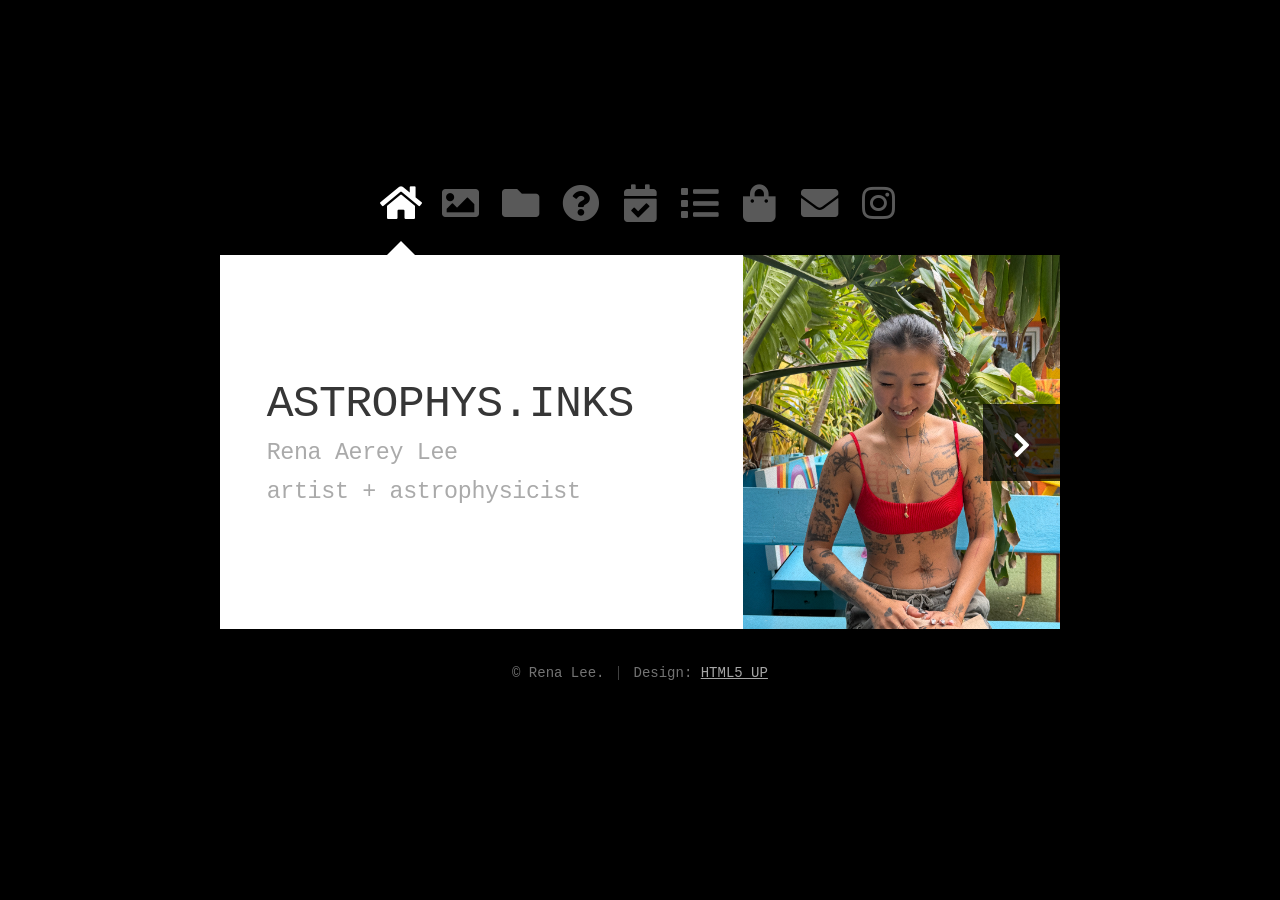
==== index.html @ 041b3988 "Update index.html" ====
<!DOCTYPE HTML>
<!--
	Astral by HTML5 UP
	html5up.net | @ajlkn
	Free for personal and commercial use under the CCA 3.0 license (html5up.net/license)
-->
<html lang="en">
	<head>
		<title>ASTROPHYS.INKS</title>
		<meta charset="utf-8" />
		<meta name="viewport" content="width=device-width, initial-scale=1, user-scalable=yes" />
		<link rel="stylesheet" href="assets/css/main.css" />
<link rel="stylesheet" href="assets/css/custom.css" />
		<noscript><link rel="stylesheet" href="assets/css/noscript.css" /></noscript>
	</head>
	<body class="is-preload">

		<!-- Wrapper-->
			<div id="wrapper">

				<!-- Nav -->
					<nav id="nav" aria-label="Main navigation">
<a href="#home" class="icon solid fa-home" aria-label="Home"><span>Home</span></a>
<a href="#work" class="icon solid fa-image" aria-label="Work"><span>Gallery</span></a>
<a href="#flash" class="icon solid fa-folder" aria-label="Flash"><span>Flash</span></a>
<a href="#faqs" class="icon solid fa-question-circle" aria-label="FAQs"><span>FAQs</span></a>
<a href="#booking" class="icon solid fa-calendar-check" aria-label="Booking"><span>Booking Form</span></a>
<a href="#waitlists" class="icon solid fa-list" aria-label="Waitlists"><span>Waitlists</span></a>
<a href="#merch" class="icon solid fa-shopping-bag" aria-label="Merch"><span>Merch</span></a>
<a href="#contact" class="icon solid fa-envelope" aria-label="Contact"><span>Contact</span></a>
<a href="https://www.instagram.com/astrophys.inks/" class="icon brands fa-instagram" data-link="instagram" aria-label="Instagram"><span>Instagram</span></a>
</nav>

				<!-- Main -->
					<div id="main">

						<!-- Me -->
							<article id="home" class="panel intro">
								<header>
									<h1>ASTROPHYS.INKS</h1>
									<p>Rena Aerey Lee</p>
									<p>artist + astrophysicist</p>
								</header>
								<a href="#work" class="jumplink pic">
									<span class="arrow icon solid fa-chevron-right"><span>See my work</span></span>
									<img src="images/me.jpg" alt="My photo" class="grayscale"> 
								</a>
							</article>

						<!-- Work -->
							<article id="work" class="panel">
								<header>
									<h2>Gallery</h2>
								</header>
								<p>
									Here are some of my favorite recent(ish) works to highlight the kinds of projects that excite me most! I love large scale flash and abstract blackwork flows, silly cats, and delicate but dark natural and architectural elements. It's hard to describe my style but a few phrases that come to mind are: hard-contrast realism, textured blackwork, vintage illustration work, abstract neogothic
								</p>
								<section>
									<div class="row">
										<div class="col-4 col-6-medium col-12-small">
											<a href="images/pic01.jpg" class="image fit"><img src="images/pic01.jpg" alt=""></a>
										</div>
										<div class="col-4 col-6-medium col-12-small">
											<a href="images/pic02.jpg" class="image fit"><img src="images/pic02.jpg" alt=""></a>
										</div>
										<div class="col-4 col-6-medium col-12-small">
											<a href="images/pic03.jpg" class="image fit"><img src="images/pic03.jpg" alt=""></a>
										</div>
										<div class="col-4 col-6-medium col-12-small">
											<a href="images/pic04.jpg" class="image fit"><img src="images/pic04.jpg" alt=""></a>
										</div>
										<div class="col-4 col-6-medium col-12-small">
											<a href="images/pic05.jpg" class="image fit"><img src="images/pic05.jpg" alt=""></a>
										</div>
										<div class="col-4 col-6-medium col-12-small">
											<a href="images/pic06.jpg" class="image fit"><img src="images/pic06.jpg" alt=""></a>
										</div>
										<div class="col-4 col-6-medium col-12-small">
											<a href="images/pic07.jpg" class="image fit"><img src="images/pic07.jpg" alt=""></a>
										</div>
										<div class="col-4 col-6-medium col-12-small">
											<a href="images/pic08.jpg" class="image fit"><img src="images/pic08.jpg" alt=""></a>
										</div>
										<div class="col-4 col-6-medium col-12-small">
											<a href="images/pic09.jpg" class="image fit"><img src="images/pic09.jpg" alt=""></a>
										</div>
										<div class="col-4 col-6-medium col-12-small">
											<a href="images/pic10.jpg" class="image fit"><img src="images/pic10.jpg" alt=""></a>
										</div>
										<div class="col-4 col-6-medium col-12-small">
											<a href="images/pic11.jpg" class="image fit"><img src="images/pic11.jpg" alt=""></a>
										</div>
										<div class="col-4 col-6-medium col-12-small">
											<a href="images/pic12.jpg" class="image fit"><img src="images/pic12.jpg" alt=""></a>
										</div>
										<div class="col-4 col-6-medium col-12-small">
											<a href="images/pic13.jpg" class="image fit"><img src="images/pic13.jpg" alt=""></a>
										</div>
										<div class="col-4 col-6-medium col-12-small">
											<a href="images/pic14.jpg" class="image fit"><img src="images/pic14.jpg" alt=""></a>
										</div>
										<div class="col-4 col-6-medium col-12-small">
											<a href="images/pic15.jpg" class="image fit"><img src="images/pic15.jpg" alt=""></a>
										</div>
									</div>
								</section>
							</article>

<!-- Work -->
<article id="flash" class="panel">
  <header>
    <h2>Flash Sheets</h2>
  </header>
  <p>All my flash sheets to flip through in one place!</p>
  <section>
    <div class="row">
	  <div class="col-4 col-6-medium col-12-small">
        <a href="images/IMG_3636.JPG" class="image fit"><img src="images/IMG_3636.JPG" alt="Flash sheet 3636" loading="lazy"></a>
      </div>
      <div class="col-4 col-6-medium col-12-small">
        <a href="images/IMG_0509.jpg" class="image fit"><img src="images/IMG_0509.jpg" alt="Flash sheet 0509" loading="lazy"></a>
      </div>
      <div class="col-4 col-6-medium col-12-small">
        <a href="images/IMG_0508.jpg" class="image fit"><img src="images/IMG_0508.jpg" alt="Flash sheet 0508" loading="lazy"></a>
      </div>
      <div class="col-4 col-6-medium col-12-small">
        <a href="images/IMG_0507.jpg" class="image fit"><img src="images/IMG_0507.jpg" alt="Flash sheet 0507" loading="lazy"></a>
      </div>
      <div class="col-4 col-6-medium col-12-small">
        <a href="images/IMG_0506.jpg" class="image fit"><img src="images/IMG_0506.jpg" alt="Flash sheet 0506" loading="lazy"></a>
      </div>
      <div class="col-4 col-6-medium col-12-small">
        <a href="images/IMG_0505.jpg" class="image fit"><img src="images/IMG_0505.jpg" alt="Flash sheet 0505" loading="lazy"></a>
      </div>
      <div class="col-4 col-6-medium col-12-small">
        <a href="images/IMG_0504.jpg" class="image fit"><img src="images/IMG_0504.jpg" alt="Flash sheet 0504" loading="lazy"></a>
      </div>
      <div class="col-4 col-6-medium col-12-small">
        <a href="images/IMG_0503.jpg" class="image fit"><img src="images/IMG_0503.jpg" alt="Flash sheet 0503" loading="lazy"></a>
      </div>
      <div class="col-4 col-6-medium col-12-small">
        <a href="images/IMG_0502.jpg" class="image fit"><img src="images/IMG_0502.jpg" alt="Flash sheet 0502" loading="lazy"></a>
      </div>
      <div class="col-4 col-6-medium col-12-small">
        <a href="images/IMG_0500.jpg" class="image fit"><img src="images/IMG_0500.jpg" alt="Flash sheet 0500" loading="lazy"></a>
      </div>
      <div class="col-4 col-6-medium col-12-small">
        <a href="images/IMG_0499.jpg" class="image fit"><img src="images/IMG_0499.jpg" alt="Flash sheet 0499" loading="lazy"></a>
      </div>
      <div class="col-4 col-6-medium col-12-small">
        <a href="images/IMG_0498.jpg" class="image fit"><img src="images/IMG_0498.jpg" alt="Flash sheet 0498" loading="lazy"></a>
      </div>
      <div class="col-4 col-6-medium col-12-small">
        <a href="images/IMG_0497.jpg" class="image fit"><img src="images/IMG_0497.jpg" alt="Flash sheet 0497" loading="lazy"></a>
      </div>
      <div class="col-4 col-6-medium col-12-small">
        <a href="images/IMG_0496.jpg" class="image fit"><img src="images/IMG_0496.jpg" alt="Flash sheet 0496" loading="lazy"></a>
      </div>
      <div class="col-4 col-6-medium col-12-small">
        <a href="images/IMG_0495.jpg" class="image fit"><img src="images/IMG_0495.jpg" alt="Flash sheet 0495" loading="lazy"></a>
      </div>
      <div class="col-4 col-6-medium col-12-small">
        <a href="images/IMG_0494.jpg" class="image fit"><img src="images/IMG_0494.jpg" alt="Flash sheet 0494" loading="lazy"></a>
      </div>
      <div class="col-4 col-6-medium col-12-small">
        <a href="images/IMG_0491.jpg" class="image fit"><img src="images/IMG_0491.jpg" alt="Flash sheet 0491" loading="lazy"></a>
      </div>
      <div class="col-4 col-6-medium col-12-small">
        <a href="images/IMG_0490.jpg" class="image fit"><img src="images/IMG_0490.jpg" alt="Flash sheet 0490" loading="lazy"></a>
      </div>
      <div class="col-4 col-6-medium col-12-small">
        <a href="images/IMG_0489.jpg" class="image fit"><img src="images/IMG_0489.jpg" alt="Flash sheet 0489" loading="lazy"></a>
      </div>
      <div class="col-4 col-6-medium col-12-small">
        <a href="images/IMG_0488.jpg" class="image fit"><img src="images/IMG_0488.jpg" alt="Flash sheet 0488" loading="lazy"></a>
      </div>
      <div class="col-4 col-6-medium col-12-small">
        <a href="images/IMG_0487.jpg" class="image fit"><img src="images/IMG_0487.jpg" alt="Flash sheet 0487" loading="lazy"></a>
      </div>
      <div class="col-4 col-6-medium col-12-small">
        <a href="images/IMG_0485.jpg" class="image fit"><img src="images/IMG_0485.jpg" alt="Flash sheet 0485" loading="lazy"></a>
      </div>
      <div class="col-4 col-6-medium col-12-small">
        <a href="images/IMG_0484.jpg" class="image fit"><img src="images/IMG_0484.jpg" alt="Flash sheet 0484" loading="lazy"></a>
      </div>
      <div class="col-4 col-6-medium col-12-small">
        <a href="images/IMG_0483.jpg" class="image fit"><img src="images/IMG_0483.jpg" alt="Flash sheet 0483" loading="lazy"></a>
      </div>
      <div class="col-4 col-6-medium col-12-small">
        <a href="images/IMG_0482.jpg" class="image fit"><img src="images/IMG_0482.jpg" alt="Flash sheet 0482" loading="lazy"></a>
      </div>
      <div class="col-4 col-6-medium col-12-small">
        <a href="images/IMG_0481.jpg" class="image fit"><img src="images/IMG_0481.jpg" alt="Flash sheet 0481" loading="lazy"></a>
      </div>
      <div class="col-4 col-6-medium col-12-small">
        <a href="images/IMG_0480.jpg" class="image fit"><img src="images/IMG_0480.jpg" alt="Flash sheet 0480" loading="lazy"></a>
      </div>
      <div class="col-4 col-6-medium col-12-small">
        <a href="images/IMG_0479.jpg" class="image fit"><img src="images/IMG_0479.jpg" alt="Flash sheet 0479" loading="lazy"></a>
      </div>
      <div class="col-4 col-6-medium col-12-small">
        <a href="images/IMG_0478.jpg" class="image fit"><img src="images/IMG_0478.jpg" alt="Flash sheet 0478" loading="lazy"></a>
      </div>
      <div class="col-4 col-6-medium col-12-small">
        <a href="images/IMG_0477.jpg" class="image fit"><img src="images/IMG_0477.jpg" alt="Flash sheet 0477" loading="lazy"></a>
      </div>
      <div class="col-4 col-6-medium col-12-small">
        <a href="images/IMG_0476.jpg" class="image fit"><img src="images/IMG_0476.jpg" alt="Flash sheet 0476" loading="lazy"></a>
      </div>
      <div class="col-4 col-6-medium col-12-small">
        <a href="images/IMG_0475.jpg" class="image fit"><img src="images/IMG_0475.jpg" alt="Flash sheet 0475" loading="lazy"></a>
      </div>
      <div class="col-4 col-6-medium col-12-small">
        <a href="images/IMG_0474.jpg" class="image fit"><img src="images/IMG_0474.jpg" alt="Flash sheet 0474" loading="lazy"></a>
      </div>
      <div class="col-4 col-6-medium col-12-small">
        <a href="images/IMG_0473.jpg" class="image fit"><img src="images/IMG_0473.jpg" alt="Flash sheet 0473" loading="lazy"></a>
      </div>
      <div class="col-4 col-6-medium col-12-small">
        <a href="images/IMG_0472.jpg" class="image fit"><img src="images/IMG_0472.jpg" alt="Flash sheet 0472" loading="lazy"></a>
      </div>
      <div class="col-4 col-6-medium col-12-small">
        <a href="images/IMG_0471.jpg" class="image fit"><img src="images/IMG_0471.jpg" alt="Flash sheet 0471" loading="lazy"></a>
      </div>
      <div class="col-4 col-6-medium col-12-small">
        <a href="images/IMG_0470.jpg" class="image fit"><img src="images/IMG_0470.jpg" alt="Flash sheet 0470" loading="lazy"></a>
      </div>
      <div class="col-4 col-6-medium col-12-small">
        <a href="images/IMG_0469.jpg" class="image fit"><img src="images/IMG_0469.jpg" alt="Flash sheet 0469" loading="lazy"></a>
      </div>
      <div class="col-4 col-6-medium col-12-small">
        <a href="images/IMG_0468.jpg" class="image fit"><img src="images/IMG_0468.jpg" alt="Flash sheet 0468" loading="lazy"></a>
      </div>
      <div class="col-4 col-6-medium col-12-small">
        <a href="images/IMG_0467.jpg" class="image fit"><img src="images/IMG_0467.jpg" alt="Flash sheet 0467" loading="lazy"></a>
      </div>
      <div class="col-4 col-6-medium col-12-small">
        <a href="images/IMG_0466.jpg" class="image fit"><img src="images/IMG_0466.jpg" alt="Flash sheet 0466" loading="lazy"></a>
      </div>
      <div class="col-4 col-6-medium col-12-small">
        <a href="images/IMG_0465.jpg" class="image fit"><img src="images/IMG_0465.jpg" alt="Flash sheet 0465" loading="lazy"></a>
      </div>
      <div class="col-4 col-6-medium col-12-small">
        <a href="images/IMG_0464.jpg" class="image fit"><img src="images/IMG_0464.jpg" alt="Flash sheet 0464" loading="lazy"></a>
      </div>
      <div class="col-4 col-6-medium col-12-small">
        <a href="images/IMG_0463.jpg" class="image fit"><img src="images/IMG_0463.jpg" alt="Flash sheet 0463" loading="lazy"></a>
      </div>
      <div class="col-4 col-6-medium col-12-small">
        <a href="images/IMG_0462.jpg" class="image fit"><img src="images/IMG_0462.jpg" alt="Flash sheet 0462" loading="lazy"></a>
      </div>
      <div class="col-4 col-6-medium col-12-small">
        <a href="images/IMG_0461.jpg" class="image fit"><img src="images/IMG_0461.jpg" alt="Flash sheet 0461" loading="lazy"></a>
      </div>
      <div class="col-4 col-6-medium col-12-small">
        <a href="images/IMG_0460.jpg" class="image fit"><img src="images/IMG_0460.jpg" alt="Flash sheet 0460" loading="lazy"></a>
      </div>
      <div class="col-4 col-6-medium col-12-small">
        <a href="images/IMG_0459.jpg" class="image fit"><img src="images/IMG_0459.jpg" alt="Flash sheet 0459" loading="lazy"></a>
      </div>
      <div class="col-4 col-6-medium col-12-small">
        <a href="images/IMG_0458.jpg" class="image fit"><img src="images/IMG_0458.jpg" alt="Flash sheet 0458" loading="lazy"></a>
      </div>
      <div class="col-4 col-6-medium col-12-small">
        <a href="images/IMG_0457.jpg" class="image fit"><img src="images/IMG_0457.jpg" alt="Flash sheet 0457" loading="lazy"></a>
      </div>
      <div class="col-4 col-6-medium col-12-small">
        <a href="images/IMG_0456.jpg" class="image fit"><img src="images/IMG_0456.jpg" alt="Flash sheet 0456" loading="lazy"></a>
      </div>
      <div class="col-4 col-6-medium col-12-small">
        <a href="images/IMG_0455.jpg" class="image fit"><img src="images/IMG_0455.jpg" alt="Flash sheet 0455" loading="lazy"></a>
      </div>
      <div class="col-4 col-6-medium col-12-small">
        <a href="images/IMG_0454.jpg" class="image fit"><img src="images/IMG_0454.jpg" alt="Flash sheet 0454" loading="lazy"></a>
      </div>
      <div class="col-4 col-6-medium col-12-small">
        <a href="images/IMG_0453.jpg" class="image fit"><img src="images/IMG_0453.jpg" alt="Flash sheet 0453" loading="lazy"></a>
      </div>
      <div class="col-4 col-6-medium col-12-small">
        <a href="images/IMG_0452.jpg" class="image fit"><img src="images/IMG_0452.jpg" alt="Flash sheet 0452" loading="lazy"></a>
      </div>
      <div class="col-4 col-6-medium col-12-small">
        <a href="images/IMG_0451.jpg" class="image fit"><img src="images/IMG_0451.jpg" alt="Flash sheet 0451" loading="lazy"></a>
      </div>
      <div class="col-4 col-6-medium col-12-small">
        <a href="images/IMG_0450.jpg" class="image fit"><img src="images/IMG_0450.jpg" alt="Flash sheet 0450" loading="lazy"></a>
      </div>
    </div>
  </section>
</article>

						
						<!-- Contact -->
							<article id="contact" class="panel">
								<header>
									<h2>Contact Me</h2>
								</header>
								<p data-notice="contact">Complete the form below to send me a message.</p>
								<form data-form="contact" action="https://formspree.io/f/xqpalgwp" method="post">
									<div>
										<div class="row">
											<div class="col-6 col-12-medium">
												<input type="text" name="name" required placeholder="Name" aria-label="Name" />
											</div>
											<div class="col-6 col-12-medium">
												<input type="email" name="email" required placeholder="Email" aria-label="Email" />
											</div>
											<div class="col-12">
												<input type="text" name="subject" placeholder="Subject" aria-label="Subject" />
											</div>
											<div class="col-12">
												<textarea name="message" required placeholder="Message" aria-label="Message" rows="6"></textarea>
											</div>
											<div class="col-12">
												<input type="submit" value="Send Message" />
											</div>
										</div>
									</div>
								</form>
							</article>

<article id="faqs" class="panel">
<header><h2>FAQs/Info</h2></header>
<p>Answers to frequently asked questions! If your question is not answered you can <a href="#contact">contact me here</a>.</p>	
<details><summary>How do I book?</summary><p>Visit the <a href="#booking">booking page</a> and fill out a form! If my books are currently closed it will say so there!</p></details>
<details><summary>If books are closed, how can I join a waitlist?</summary><p>See the <a href="#waitlists">waitlists page</a> for updates.</p></details>
<details><summary>Can I use your design and get tattooed by someone else?</summary><p>Yes but only if you buy a tattoo ticket for $25, can be paid via Venmo, Apple Pay, or Zelle! You can email me to get an official tattoo ticket. If you use my design without paying me I will be so sad and your tattoo will be so cursed (and probably ugly!) </p></details>
<details><summary>Can you draw me a design to get tattooed by someone else?</summary><p>Yes! You can email me to commission a custom design. It is $50 and can be paid via Venmo, Apple Pay, or Zelle. </p></details>
<details><summary>Can you tattoo a design drawn by someone else?</summary><p>No, I will not tattoo other artists' designs/flash even with their permission. I am happy to draw you something inspired by someone else's work but is our own new design! </p></details>
<details><summary>I'm in town for the next couple days! Can I get a tattoo from you? Do you take walk-ins?</summary><p>Most likely no :/ my books fill up about a month in advance! If you're planning travel to Oahu and want to book with me, please plan in advance! Feel free to email me about special requests.</p></details>
<details><summary>When do you work?</summary><p>Every day! But my office job M-F usually keeps me out of the studio. I typically only book tattoos on weekends, with some exceptions for projects I really want to pursue! </p></details>
<details><summary>How much do you charge?</summary><p>My minimum for flash is $200 and for custom work is $250. I do not have a set hourly rate; I charge by the piece. Factors that are considered in pricing are design, placement (and to some extent the condition of your skin), and size. </p></details>
<details><summary>What payment methods do you accept?</summary><p>I can accept Venmo, Apple Pay, or Zelle for digital options. I much prefer cash for the remainder due at your appointment, though! </p></details>
<details><summary>Can I get my deposit back?</summary><p> No :( <3 (I do make some exceptions sometimes tho) </p></details>
</article>
<article id="booking" class="panel">
<header><h2>Booking Info + Form</h2></header>
<p><b>BOOKS ARE CURRENTLY CLOSED. NOVEMBER BOOKS OPEN OCTOBER 5th, 10AM.</b></p>
<p>My booking procedure goes as follows: The booking form is published the first week of the month for the following month (for example, Oct 5th for November appointments). I leave the form open for about a day or two or until I have enough responses. Flash requests are always filled first, in the order they are received. Then I go through custom requests and decide which ones are best suited for me, in the time I have left. If your request is not able to be fulfilled, I will email you to let you know! The same general procedure is used for guest spots, and each guest spot will have a separate booking form link on this page.</p>
<p>The appointment deposit is $100 and can be sent via Venmo, Apple Pay, or Zelle. I will send specific instructions once we discuss your appointment. The deposit is NON-REFUNDABLE so please be sure you’re ready to commit to your appointment time.</p>
<p>For specific flash days, just email me to inquire about an appointment! No need to fill out the form.</p>
<!-- <a class="button external-link" href="https://forms.gle/ywMji9mz7qegM4kKA" data-link="booking">Honolulu Booking Request</a> -->
</article>
<article id="waitlists" class="panel">
<header><h2>Waitlists</h2></header>
<p>Off-island friends please submit your info on the WORLDWIDE waitlist below! Once I've booked travel to your region I will reach out about booking options.</p>
<section><h3>Worldwide</h3><p><a class="button external-link" href="https://forms.gle/8XX1pPd6EX16T3kZ7" data-link="waitlist">WORLDWIDE waitlist</a></p></section>
<p>On-island friends please submit your info on the LOCAL waitlist below! You will be email notified when my books open next (~1st week of the month for the following month, i.e. Oct 5th for November appointments).</p>
<section><h3>Local</h3><p><a class="button external-link" href="https://forms.gle/F57bXv9yviREN1GG8" data-link="waitlistLocal">LOCAL waitlist</a></p></section>
</article>
<article id="merch" class="panel">
<header><h2>Merch</h2></header>
<p>Random crafts and merch I've made that maybe people want to buy? Email me to inquire about a piece! Still need to take and upload pics lmao... </p>
<section aria-label="Merch gallery"><div class="row">
<div class="col-4 col-6-medium col-12-small"><span class="image fit"><img src="images/pic01.jpg" alt="Merch placeholder 1" loading="lazy"></span></div>
<div class="col-4 col-6-medium col-12-small"><span class="image fit"><img src="images/pic02.jpg" alt="Merch placeholder 2" loading="lazy"></span></div>
<div class="col-4 col-6-medium col-12-small"><span class="image fit"><img src="images/pic03.jpg" alt="Merch placeholder 3" loading="lazy"></span></div>
<div class="col-4 col-6-medium col-12-small"><span class="image fit"><img src="images/pic04.jpg" alt="Merch placeholder 4" loading="lazy"></span></div>
<div class="col-4 col-6-medium col-12-small"><span class="image fit"><img src="images/pic05.jpg" alt="Merch placeholder 5" loading="lazy"></span></div>
<div class="col-4 col-6-medium col-12-small"><span class="image fit"><img src="images/pic06.jpg" alt="Merch placeholder 6" loading="lazy"></span></div>
<div class="col-4 col-6-medium col-12-small"><span class="image fit"><img src="images/pic07.jpg" alt="Merch placeholder 7" loading="lazy"></span></div>
<div class="col-4 col-6-medium col-12-small"><span class="image fit"><img src="images/pic08.jpg" alt="Merch placeholder 8" loading="lazy"></span></div>
<div class="col-4 col-6-medium col-12-small"><span class="image fit"><img src="images/pic09.jpg" alt="Merch placeholder 9" loading="lazy"></span></div>
<div class="col-4 col-6-medium col-12-small"><span class="image fit"><img src="images/pic10.jpg" alt="Merch placeholder 10" loading="lazy"></span></div>
<div class="col-4 col-6-medium col-12-small"><span class="image fit"><img src="images/pic11.jpg" alt="Merch placeholder 11" loading="lazy"></span></div>
<div class="col-4 col-6-medium col-12-small"><span class="image fit"><img src="images/pic12.jpg" alt="Merch placeholder 12" loading="lazy"></span></div>
</div></section>
</article>

					</div>

				<!-- Footer -->
					<div id="footer">
						<ul class="copyright">
							<li>&copy; Rena Lee.</li><li>Design: <a href="http://html5up.net">HTML5 UP</a></li>
						</ul>
					</div>

			</div>

		<!-- Scripts -->
			<script src="assets/js/jquery.min.js"></script>
			<script src="assets/js/browser.min.js"></script>
			<script src="assets/js/breakpoints.min.js"></script>
			<script src="assets/js/util.js"></script>
			<script src="assets/js/main.js"></script>
<script src="assets/js/site-config.js"></script>
<script src="assets/js/site.js"></script>

	</body>
</html>
---- assets/css/main.css ----
@import url("https://fonts.googleapis.com/css?family=Source+Sans+Pro:300,400,300italic,400italic");
@import url("fontawesome-all.min.css");

/*
	Astral by HTML5 UP
	html5up.net | @ajlkn
	Free for personal and commercial use under the CCA 3.0 license (html5up.net/license)
*/

html, body, div, span, applet, object,
iframe, h1, h2, h3, h4, h5, h6, p, blockquote,
pre, a, abbr, acronym, address, big, cite,
code, del, dfn, em, img, ins, kbd, q, s, samp,
small, strike, strong, sub, sup, tt, var, b,
u, i, center, dl, dt, dd, ol, ul, li, fieldset,
form, label, legend, table, caption, tbody,
tfoot, thead, tr, th, td, article, aside,
canvas, details, embed, figure, figcaption,
footer, header, hgroup, menu, nav, output, ruby,
section, summary, time, mark, audio, video {
	margin: 0;
	padding: 0;
	border: 0;
	font-size: 100%;
	font: inherit;
	vertical-align: baseline;}

article, aside, details, figcaption, figure,
footer, header, hgroup, menu, nav, section {
	display: block;}

body {
	line-height: 1;
}

ol, ul {
	list-style: none;
}

blockquote, q {
	quotes: none;
}

	blockquote:before, blockquote:after, q:before, q:after {
		content: '';
		content: none;
	}

table {
	border-collapse: collapse;
	border-spacing: 0;
}

body {
	-webkit-text-size-adjust: none;
}

mark {
	background-color: transparent;
	color: inherit;
}

input::-moz-focus-inner {
	border: 0;
	padding: 0;
}

input, select, textarea {
	-moz-appearance: none;
	-webkit-appearance: none;
	-ms-appearance: none;
	appearance: none;
}

/* Row */

	.row {
		display: flex;
		flex-wrap: wrap;
		box-sizing: border-box;
		align-items: stretch;
	}

		.row > * {
			box-sizing: border-box;
		}

		.row.gtr-uniform > * > :last-child {
			margin-bottom: 0;
		}

		.row.aln-left {
			justify-content: flex-start;
		}

		.row.aln-center {
			justify-content: center;
		}

		.row.aln-right {
			justify-content: flex-end;
		}

		.row.aln-top {
			align-items: flex-start;
		}

		.row.aln-middle {
			align-items: center;
		}

		.row.aln-bottom {
			align-items: flex-end;
		}

		.row > .imp {
			order: -1;
		}

		.row > .col-1 {
			width: 8.33333%;
		}

		.row > .off-1 {
			margin-left: 8.33333%;
		}

		.row > .col-2 {
			width: 16.66667%;
		}

		.row > .off-2 {
			margin-left: 16.66667%;
		}

		.row > .col-3 {
			width: 25%;
		}

		.row > .off-3 {
			margin-left: 25%;
		}

		.row > .col-4 {
			width: 33.33333%;
		}

		.row > .off-4 {
			margin-left: 33.33333%;
		}

		.row > .col-5 {
			width: 41.66667%;
		}

		.row > .off-5 {
			margin-left: 41.66667%;
		}

		.row > .col-6 {
			width: 50%;
		}

		.row > .off-6 {
			margin-left: 50%;
		}

		.row > .col-7 {
			width: 58.33333%;
		}

		.row > .off-7 {
			margin-left: 58.33333%;
		}

		.row > .col-8 {
			width: 66.66667%;
		}

		.row > .off-8 {
			margin-left: 66.66667%;
		}

		.row > .col-9 {
			width: 75%;
		}

		.row > .off-9 {
			margin-left: 75%;
		}

		.row > .col-10 {
			width: 83.33333%;
		}

		.row > .off-10 {
			margin-left: 83.33333%;
		}

		.row > .col-11 {
			width: 91.66667%;
		}

		.row > .off-11 {
			margin-left: 91.66667%;
		}

		.row > .col-12 {
			width: 100%;
		}

		.row > .off-12 {
			margin-left: 100%;
		}

		.row.gtr-0 {
			margin-top: 0em;
			margin-left: 0em;
		}

			.row.gtr-0 > * {
				padding: 0em 0 0 0em;
			}

			.row.gtr-0.gtr-uniform {
				margin-top: 0em;
			}

				.row.gtr-0.gtr-uniform > * {
					padding-top: 0em;
				}

		.row.gtr-25 {
			margin-top: -0.3125em;
			margin-left: -0.3125em;
		}

			.row.gtr-25 > * {
				padding: 0.3125em 0 0 0.3125em;
			}

			.row.gtr-25.gtr-uniform {
				margin-top: -0.3125em;
			}

				.row.gtr-25.gtr-uniform > * {
					padding-top: 0.3125em;
				}

		.row.gtr-50 {
			margin-top: -0.625em;
			margin-left: -0.625em;
		}

			.row.gtr-50 > * {
				padding: 0.625em 0 0 0.625em;
			}

			.row.gtr-50.gtr-uniform {
				margin-top: -0.625em;
			}

				.row.gtr-50.gtr-uniform > * {
					padding-top: 0.625em;
				}

		.row {
			margin-top: -1.25em;
			margin-left: -1.25em;
		}

			.row > * {
				padding: 1.25em 0 0 1.25em;
			}

			.row.gtr-uniform {
				margin-top: -1.25em;
			}

				.row.gtr-uniform > * {
					padding-top: 1.25em;
				}

		.row.gtr-150 {
			margin-top: -1.875em;
			margin-left: -1.875em;
		}

			.row.gtr-150 > * {
				padding: 1.875em 0 0 1.875em;
			}

			.row.gtr-150.gtr-uniform {
				margin-top: -1.875em;
			}

				.row.gtr-150.gtr-uniform > * {
					padding-top: 1.875em;
				}

		.row.gtr-200 {
			margin-top: -2.5em;
			margin-left: -2.5em;
		}

			.row.gtr-200 > * {
				padding: 2.5em 0 0 2.5em;
			}

			.row.gtr-200.gtr-uniform {
				margin-top: -2.5em;
			}

				.row.gtr-200.gtr-uniform > * {
					padding-top: 2.5em;
				}

		@media screen and (max-width: 1680px) {

			.row {
				display: flex;
				flex-wrap: wrap;
				box-sizing: border-box;
				align-items: stretch;
			}

				.row > * {
					box-sizing: border-box;
				}

				.row.gtr-uniform > * > :last-child {
					margin-bottom: 0;
				}

				.row.aln-left {
					justify-content: flex-start;
				}

				.row.aln-center {
					justify-content: center;
				}

				.row.aln-right {
					justify-content: flex-end;
				}

				.row.aln-top {
					align-items: flex-start;
				}

				.row.aln-middle {
					align-items: center;
				}

				.row.aln-bottom {
					align-items: flex-end;
				}

				.row > .imp-xlarge {
					order: -1;
				}

				.row > .col-1-xlarge {
					width: 8.33333%;
				}

				.row > .off-1-xlarge {
					margin-left: 8.33333%;
				}

				.row > .col-2-xlarge {
					width: 16.66667%;
				}

				.row > .off-2-xlarge {
					margin-left: 16.66667%;
				}

				.row > .col-3-xlarge {
					width: 25%;
				}

				.row > .off-3-xlarge {
					margin-left: 25%;
				}

				.row > .col-4-xlarge {
					width: 33.33333%;
				}

				.row > .off-4-xlarge {
					margin-left: 33.33333%;
				}

				.row > .col-5-xlarge {
					width: 41.66667%;
				}

				.row > .off-5-xlarge {
					margin-left: 41.66667%;
				}

				.row > .col-6-xlarge {
					width: 50%;
				}

				.row > .off-6-xlarge {
					margin-left: 50%;
				}

				.row > .col-7-xlarge {
					width: 58.33333%;
				}

				.row > .off-7-xlarge {
					margin-left: 58.33333%;
				}

				.row > .col-8-xlarge {
					width: 66.66667%;
				}

				.row > .off-8-xlarge {
					margin-left: 66.66667%;
				}

				.row > .col-9-xlarge {
					width: 75%;
				}

				.row > .off-9-xlarge {
					margin-left: 75%;
				}

				.row > .col-10-xlarge {
					width: 83.33333%;
				}

				.row > .off-10-xlarge {
					margin-left: 83.33333%;
				}

				.row > .col-11-xlarge {
					width: 91.66667%;
				}

				.row > .off-11-xlarge {
					margin-left: 91.66667%;
				}

				.row > .col-12-xlarge {
					width: 100%;
				}

				.row > .off-12-xlarge {
					margin-left: 100%;
				}

				.row.gtr-0 {
					margin-top: 0em;
					margin-left: 0em;
				}

					.row.gtr-0 > * {
						padding: 0em 0 0 0em;
					}

					.row.gtr-0.gtr-uniform {
						margin-top: 0em;
					}

						.row.gtr-0.gtr-uniform > * {
							padding-top: 0em;
						}

				.row.gtr-25 {
					margin-top: -0.3125em;
					margin-left: -0.3125em;
				}

					.row.gtr-25 > * {
						padding: 0.3125em 0 0 0.3125em;
					}

					.row.gtr-25.gtr-uniform {
						margin-top: -0.3125em;
					}

						.row.gtr-25.gtr-uniform > * {
							padding-top: 0.3125em;
						}

				.row.gtr-50 {
					margin-top: -0.625em;
					margin-left: -0.625em;
				}

					.row.gtr-50 > * {
						padding: 0.625em 0 0 0.625em;
					}

					.row.gtr-50.gtr-uniform {
						margin-top: -0.625em;
					}

						.row.gtr-50.gtr-uniform > * {
							padding-top: 0.625em;
						}

				.row {
					margin-top: -1.25em;
					margin-left: -1.25em;
				}

					.row > * {
						padding: 1.25em 0 0 1.25em;
					}

					.row.gtr-uniform {
						margin-top: -1.25em;
					}

						.row.gtr-uniform > * {
							padding-top: 1.25em;
						}

				.row.gtr-150 {
					margin-top: -1.875em;
					margin-left: -1.875em;
				}

					.row.gtr-150 > * {
						padding: 1.875em 0 0 1.875em;
					}

					.row.gtr-150.gtr-uniform {
						margin-top: -1.875em;
					}

						.row.gtr-150.gtr-uniform > * {
							padding-top: 1.875em;
						}

				.row.gtr-200 {
					margin-top: -2.5em;
					margin-left: -2.5em;
				}

					.row.gtr-200 > * {
						padding: 2.5em 0 0 2.5em;
					}

					.row.gtr-200.gtr-uniform {
						margin-top: -2.5em;
					}

						.row.gtr-200.gtr-uniform > * {
							padding-top: 2.5em;
						}

		}

		@media screen and (max-width: 1280px) {

			.row {
				display: flex;
				flex-wrap: wrap;
				box-sizing: border-box;
				align-items: stretch;
			}

				.row > * {
					box-sizing: border-box;
				}

				.row.gtr-uniform > * > :last-child {
					margin-bottom: 0;
				}

				.row.aln-left {
					justify-content: flex-start;
				}

				.row.aln-center {
					justify-content: center;
				}

				.row.aln-right {
					justify-content: flex-end;
				}

				.row.aln-top {
					align-items: flex-start;
				}

				.row.aln-middle {
					align-items: center;
				}

				.row.aln-bottom {
					align-items: flex-end;
				}

				.row > .imp-large {
					order: -1;
				}

				.row > .col-1-large {
					width: 8.33333%;
				}

				.row > .off-1-large {
					margin-left: 8.33333%;
				}

				.row > .col-2-large {
					width: 16.66667%;
				}

				.row > .off-2-large {
					margin-left: 16.66667%;
				}

				.row > .col-3-large {
					width: 25%;
				}

				.row > .off-3-large {
					margin-left: 25%;
				}

				.row > .col-4-large {
					width: 33.33333%;
				}

				.row > .off-4-large {
					margin-left: 33.33333%;
				}

				.row > .col-5-large {
					width: 41.66667%;
				}

				.row > .off-5-large {
					margin-left: 41.66667%;
				}

				.row > .col-6-large {
					width: 50%;
				}

				.row > .off-6-large {
					margin-left: 50%;
				}

				.row > .col-7-large {
					width: 58.33333%;
				}

				.row > .off-7-large {
					margin-left: 58.33333%;
				}

				.row > .col-8-large {
					width: 66.66667%;
				}

				.row > .off-8-large {
					margin-left: 66.66667%;
				}

				.row > .col-9-large {
					width: 75%;
				}

				.row > .off-9-large {
					margin-left: 75%;
				}

				.row > .col-10-large {
					width: 83.33333%;
				}

				.row > .off-10-large {
					margin-left: 83.33333%;
				}

				.row > .col-11-large {
					width: 91.66667%;
				}

				.row > .off-11-large {
					margin-left: 91.66667%;
				}

				.row > .col-12-large {
					width: 100%;
				}

				.row > .off-12-large {
					margin-left: 100%;
				}

				.row.gtr-0 {
					margin-top: 0em;
					margin-left: 0em;
				}

					.row.gtr-0 > * {
						padding: 0em 0 0 0em;
					}

					.row.gtr-0.gtr-uniform {
						margin-top: 0em;
					}

						.row.gtr-0.gtr-uniform > * {
							padding-top: 0em;
						}

				.row.gtr-25 {
					margin-top: -0.3125em;
					margin-left: -0.3125em;
				}

					.row.gtr-25 > * {
						padding: 0.3125em 0 0 0.3125em;
					}

					.row.gtr-25.gtr-uniform {
						margin-top: -0.3125em;
					}

						.row.gtr-25.gtr-uniform > * {
							padding-top: 0.3125em;
						}

				.row.gtr-50 {
					margin-top: -0.625em;
					margin-left: -0.625em;
				}

					.row.gtr-50 > * {
						padding: 0.625em 0 0 0.625em;
					}

					.row.gtr-50.gtr-uniform {
						margin-top: -0.625em;
					}

						.row.gtr-50.gtr-uniform > * {
							padding-top: 0.625em;
						}

				.row {
					margin-top: -1.25em;
					margin-left: -1.25em;
				}

					.row > * {
						padding: 1.25em 0 0 1.25em;
					}

					.row.gtr-uniform {
						margin-top: -1.25em;
					}

						.row.gtr-uniform > * {
							padding-top: 1.25em;
						}

				.row.gtr-150 {
					margin-top: -1.875em;
					margin-left: -1.875em;
				}

					.row.gtr-150 > * {
						padding: 1.875em 0 0 1.875em;
					}

					.row.gtr-150.gtr-uniform {
						margin-top: -1.875em;
					}

						.row.gtr-150.gtr-uniform > * {
							padding-top: 1.875em;
						}

				.row.gtr-200 {
					margin-top: -2.5em;
					margin-left: -2.5em;
				}

					.row.gtr-200 > * {
						padding: 2.5em 0 0 2.5em;
					}

					.row.gtr-200.gtr-uniform {
						margin-top: -2.5em;
					}

						.row.gtr-200.gtr-uniform > * {
							padding-top: 2.5em;
						}

		}

		@media screen and (max-width: 980px) {

			.row {
				display: flex;
				flex-wrap: wrap;
				box-sizing: border-box;
				align-items: stretch;
			}

				.row > * {
					box-sizing: border-box;
				}

				.row.gtr-uniform > * > :last-child {
					margin-bottom: 0;
				}

				.row.aln-left {
					justify-content: flex-start;
				}

				.row.aln-center {
					justify-content: center;
				}

				.row.aln-right {
					justify-content: flex-end;
				}

				.row.aln-top {
					align-items: flex-start;
				}

				.row.aln-middle {
					align-items: center;
				}

				.row.aln-bottom {
					align-items: flex-end;
				}

				.row > .imp-medium {
					order: -1;
				}

				.row > .col-1-medium {
					width: 8.33333%;
				}

				.row > .off-1-medium {
					margin-left: 8.33333%;
				}

				.row > .col-2-medium {
					width: 16.66667%;
				}

				.row > .off-2-medium {
					margin-left: 16.66667%;
				}

				.row > .col-3-medium {
					width: 25%;
				}

				.row > .off-3-medium {
					margin-left: 25%;
				}

				.row > .col-4-medium {
					width: 33.33333%;
				}

				.row > .off-4-medium {
					margin-left: 33.33333%;
				}

				.row > .col-5-medium {
					width: 41.66667%;
				}

				.row > .off-5-medium {
					margin-left: 41.66667%;
				}

				.row > .col-6-medium {
					width: 50%;
				}

				.row > .off-6-medium {
					margin-left: 50%;
				}

				.row > .col-7-medium {
					width: 58.33333%;
				}

				.row > .off-7-medium {
					margin-left: 58.33333%;
				}

				.row > .col-8-medium {
					width: 66.66667%;
				}

				.row > .off-8-medium {
					margin-left: 66.66667%;
				}

				.row > .col-9-medium {
					width: 75%;
				}

				.row > .off-9-medium {
					margin-left: 75%;
				}

				.row > .col-10-medium {
					width: 83.33333%;
				}

				.row > .off-10-medium {
					margin-left: 83.33333%;
				}

				.row > .col-11-medium {
					width: 91.66667%;
				}

				.row > .off-11-medium {
					margin-left: 91.66667%;
				}

				.row > .col-12-medium {
					width: 100%;
				}

				.row > .off-12-medium {
					margin-left: 100%;
				}

				.row.gtr-0 {
					margin-top: 0em;
					margin-left: 0em;
				}

					.row.gtr-0 > * {
						padding: 0em 0 0 0em;
					}

					.row.gtr-0.gtr-uniform {
						margin-top: 0em;
					}

						.row.gtr-0.gtr-uniform > * {
							padding-top: 0em;
						}

				.row.gtr-25 {
					margin-top: -0.3125em;
					margin-left: -0.3125em;
				}

					.row.gtr-25 > * {
						padding: 0.3125em 0 0 0.3125em;
					}

					.row.gtr-25.gtr-uniform {
						margin-top: -0.3125em;
					}

						.row.gtr-25.gtr-uniform > * {
							padding-top: 0.3125em;
						}

				.row.gtr-50 {
					margin-top: -0.625em;
					margin-left: -0.625em;
				}

					.row.gtr-50 > * {
						padding: 0.625em 0 0 0.625em;
					}

					.row.gtr-50.gtr-uniform {
						margin-top: -0.625em;
					}

						.row.gtr-50.gtr-uniform > * {
							padding-top: 0.625em;
						}

				.row {
					margin-top: -1.25em;
					margin-left: -1.25em;
				}

					.row > * {
						padding: 1.25em 0 0 1.25em;
					}

					.row.gtr-uniform {
						margin-top: -1.25em;
					}

						.row.gtr-uniform > * {
							padding-top: 1.25em;
						}

				.row.gtr-150 {
					margin-top: -1.875em;
					margin-left: -1.875em;
				}

					.row.gtr-150 > * {
						padding: 1.875em 0 0 1.875em;
					}

					.row.gtr-150.gtr-uniform {
						margin-top: -1.875em;
					}

						.row.gtr-150.gtr-uniform > * {
							padding-top: 1.875em;
						}

				.row.gtr-200 {
					margin-top: -2.5em;
					margin-left: -2.5em;
				}

					.row.gtr-200 > * {
						padding: 2.5em 0 0 2.5em;
					}

					.row.gtr-200.gtr-uniform {
						margin-top: -2.5em;
					}

						.row.gtr-200.gtr-uniform > * {
							padding-top: 2.5em;
						}

		}

		@media screen and (max-width: 736px) {

			.row {
				display: flex;
				flex-wrap: wrap;
				box-sizing: border-box;
				align-items: stretch;
			}

				.row > * {
					box-sizing: border-box;
				}

				.row.gtr-uniform > * > :last-child {
					margin-bottom: 0;
				}

				.row.aln-left {
					justify-content: flex-start;
				}

				.row.aln-center {
					justify-content: center;
				}

				.row.aln-right {
					justify-content: flex-end;
				}

				.row.aln-top {
					align-items: flex-start;
				}

				.row.aln-middle {
					align-items: center;
				}

				.row.aln-bottom {
					align-items: flex-end;
				}

				.row > .imp-small {
					order: -1;
				}

				.row > .col-1-small {
					width: 8.33333%;
				}

				.row > .off-1-small {
					margin-left: 8.33333%;
				}

				.row > .col-2-small {
					width: 16.66667%;
				}

				.row > .off-2-small {
					margin-left: 16.66667%;
				}

				.row > .col-3-small {
					width: 25%;
				}

				.row > .off-3-small {
					margin-left: 25%;
				}

				.row > .col-4-small {
					width: 33.33333%;
				}

				.row > .off-4-small {
					margin-left: 33.33333%;
				}

				.row > .col-5-small {
					width: 41.66667%;
				}

				.row > .off-5-small {
					margin-left: 41.66667%;
				}

				.row > .col-6-small {
					width: 50%;
				}

				.row > .off-6-small {
					margin-left: 50%;
				}

				.row > .col-7-small {
					width: 58.33333%;
				}

				.row > .off-7-small {
					margin-left: 58.33333%;
				}

				.row > .col-8-small {
					width: 66.66667%;
				}

				.row > .off-8-small {
					margin-left: 66.66667%;
				}

				.row > .col-9-small {
					width: 75%;
				}

				.row > .off-9-small {
					margin-left: 75%;
				}

				.row > .col-10-small {
					width: 83.33333%;
				}

				.row > .off-10-small {
					margin-left: 83.33333%;
				}

				.row > .col-11-small {
					width: 91.66667%;
				}

				.row > .off-11-small {
					margin-left: 91.66667%;
				}

				.row > .col-12-small {
					width: 100%;
				}

				.row > .off-12-small {
					margin-left: 100%;
				}

				.row.gtr-0 {
					margin-top: 0em;
					margin-left: 0em;
				}

					.row.gtr-0 > * {
						padding: 0em 0 0 0em;
					}

					.row.gtr-0.gtr-uniform {
						margin-top: 0em;
					}

						.row.gtr-0.gtr-uniform > * {
							padding-top: 0em;
						}

				.row.gtr-25 {
					margin-top: -0.3125em;
					margin-left: -0.3125em;
				}

					.row.gtr-25 > * {
						padding: 0.3125em 0 0 0.3125em;
					}

					.row.gtr-25.gtr-uniform {
						margin-top: -0.3125em;
					}

						.row.gtr-25.gtr-uniform > * {
							padding-top: 0.3125em;
						}

				.row.gtr-50 {
					margin-top: -0.625em;
					margin-left: -0.625em;
				}

					.row.gtr-50 > * {
						padding: 0.625em 0 0 0.625em;
					}

					.row.gtr-50.gtr-uniform {
						margin-top: -0.625em;
					}

						.row.gtr-50.gtr-uniform > * {
							padding-top: 0.625em;
						}

				.row {
					margin-top: -1.25em;
					margin-left: -1.25em;
				}

					.row > * {
						padding: 1.25em 0 0 1.25em;
					}

					.row.gtr-uniform {
						margin-top: -1.25em;
					}

						.row.gtr-uniform > * {
							padding-top: 1.25em;
						}

				.row.gtr-150 {
					margin-top: -1.875em;
					margin-left: -1.875em;
				}

					.row.gtr-150 > * {
						padding: 1.875em 0 0 1.875em;
					}

					.row.gtr-150.gtr-uniform {
						margin-top: -1.875em;
					}

						.row.gtr-150.gtr-uniform > * {
							padding-top: 1.875em;
						}

				.row.gtr-200 {
					margin-top: -2.5em;
					margin-left: -2.5em;
				}

					.row.gtr-200 > * {
						padding: 2.5em 0 0 2.5em;
					}

					.row.gtr-200.gtr-uniform {
						margin-top: -2.5em;
					}

						.row.gtr-200.gtr-uniform > * {
							padding-top: 2.5em;
						}

		}

/* Basic */

	html {
		box-sizing: border-box;
	}

	*, *:before, *:after {
		box-sizing: inherit;
	}

	body {
		background-image: url("images/overlay.png"), url("images/bg.jpg");
		background-repeat: repeat, no-repeat;
		background-size: auto, 100% 100%;
		background-attachment: fixed;
		overflow-y: scroll;
	}

		body.is-preload *, body.is-preload *:before, body.is-preload *:after {
			-moz-animation: none !important;
			-webkit-animation: none !important;
			-ms-animation: none !important;
			animation: none !important;
			-moz-transition: none !important;
			-webkit-transition: none !important;
			-ms-transition: none !important;
			transition: none !important;
		}

	body, input, textarea, select {
		font-family: 'Source Sans Pro', sans-serif;
		font-weight: 300;
		color: #777777;
		font-size: 20pt;
		line-height: 1.75em;
	}

		@media screen and (max-width: 1680px) {

			body, input, textarea, select {
				font-size: 15pt;
			}

		}

		@media screen and (max-width: 1280px) {

			body, input, textarea, select {
				font-size: 14pt;
			}

		}

		@media screen and (max-width: 736px) {

			body, input, textarea, select {
				font-size: 12pt;
			}

		}

		@media screen and (max-width: 360px) {

			body, input, textarea, select {
				font-size: 11pt;
			}

		}

	strong, b, h1, h2, h3, h4, h5, h6 {
		font-weight: 400;
		color: #363636;
	}

	h1 {
		font-size: 2.4em;
		letter-spacing: -0.015em;
	}

	h2 {
		font-size: 1.8em;
		letter-spacing: -0.015em;
	}

	h3, h4, h5, h6 {
		font-size: 1.25em;
		letter-spacing: -0.015em;
	}

	@media screen and (max-width: 736px) {

		h1 {
			font-size: 1.75em;
		}

		h2 {
			font-size: 1.375em;
		}

		h3, h4, h5, h6 {
			font-size: 1em;
		}

	}

	blockquote {
		border-left: solid 0.5em #ddd;
		padding: 1em 0 1em 2em;
		font-style: italic;
	}

	em, i {
		font-style: italic;
	}

	hr {
		border: 0;
		border-top: solid 1px #ddd;
		padding: 1.5em 0 0 0;
		margin: 1.75em 0 0 0;
	}

	sub {
		position: relative;
		top: 0.5em;
		font-size: 0.8em;
	}

	sup {
		position: relative;
		top: -0.5em;
		font-size: 0.8em;
	}

	br.clear {
		clear: both;
	}

	p, ul, ol, dl, table, blockquote, form {
		margin-bottom: 2em;
	}

/* Table */

	table {
		width: 100%;
	}

		table.default tbody tr {
			border-bottom: solid 1px #f4f4f4;
		}

		table.default td {
			padding: 0.5em 1em 0.5em 1em;
		}

		table.default th {
			text-align: left;
			font-weight: 400;
			padding: 0.5em 1em 0.5em 1em;
		}

		table.default thead {
			border-bottom: solid 2px #f4f4f4;
		}

/* Form */

	form label {
		display: block;
		font-weight: 400;
		color: #363636;
		margin: 0 0 1em 0;
	}

	form input[type="text"],
	form input[type="email"],
	form input[type="password"],
	form select,
	form textarea {
		-webkit-appearance: none;
		border: 0;
		background: #f4f4f4;
		padding: 0.75em;
		width: 100%;
		-moz-transition: background-color .25s ease-in-out;
		-webkit-transition: background-color .25s ease-in-out;
		-ms-transition: background-color .25s ease-in-out;
		transition: background-color .25s ease-in-out;
	}

		form input[type="text"]:focus,
		form input[type="email"]:focus,
		form input[type="password"]:focus,
		form select:focus,
		form textarea:focus {
			background: #f8f8f8;
		}

	form input[type="text"],
	form input[type="email"],
	form input[type="password"],
	form select {
		line-height: 1.35em;
	}

	form ::-webkit-input-placeholder {
		color: #999;
	}

	form :-moz-placeholder {
		color: #999;
	}

	form ::-moz-placeholder {
		color: #999;
	}

	form :-ms-input-placeholder {
		color: #999;
	}

/* Section/Article */

	section, article {
		margin-bottom: 3em;
	}

		section > :last-child, section:last-child, article > :last-child, article:last-child {
			margin-bottom: 0;
		}

	header {
		margin: 0 0 1.5em 0;
	}

		header > p {
			margin: 0.5em 0 0 0;
			color: #aaa;
		}

		@media screen and (max-width: 736px) {

			header {
				margin: 0 0 1em 0;
			}

		}

/* Image */

	.image {
		display: inline-block;
	}

		.image img {
			display: block;
			width: 100%;
		}

		.image.fit {
			display: block;
			width: 100%;
		}

		.image.featured {
			display: block;
			width: 100%;
			margin: 0 0 2em 0;
		}

		.image.left {
			float: left;
			margin: 0 2em 2em 0;
		}

		.image.centered {
			display: block;
			margin: 0 0 2em 0;
		}

			.image.centered img {
				margin: 0 auto;
				width: auto;
			}

/* Button */

	input[type="button"],
	input[type="submit"],
	input[type="reset"],
	button,
	.button {
		-moz-transition: background-color .25s ease-in-out;
		-webkit-transition: background-color .25s ease-in-out;
		-ms-transition: background-color .25s ease-in-out;
		transition: background-color .25s ease-in-out;
		-webkit-appearance: none;
		display: inline-block;
		background-color: #222222;
		color: #ffffff;
		border: 0;
		cursor: pointer;
		outline: 0;
		padding: 0.7em 1.5em 0.7em 1.5em;
	}

		input[type="button"]:hover,
		input[type="submit"]:hover,
		input[type="reset"]:hover,
		button:hover,
		.button:hover {
			background-color: #333333;
		}

		input[type="button"]:active,
		input[type="submit"]:active,
		input[type="reset"]:active,
		button:active,
		.button:active {
			background-color: #444444;
		}

		input[type="button"].alt,
		input[type="submit"].alt,
		input[type="reset"].alt,
		button.alt,
		.button.alt {
			background-color: #777777;
		}

			input[type="button"].alt:hover,
			input[type="submit"].alt:hover,
			input[type="reset"].alt:hover,
			button.alt:hover,
			.button.alt:hover {
				background-color: #888888;
			}

			input[type="button"].alt:active,
			input[type="submit"].alt:active,
			input[type="reset"].alt:active,
			button.alt:active,
			.button.alt:active {
				background-color: #999999;
			}

		input[type="button"].small,
		input[type="submit"].small,
		input[type="reset"].small,
		button.small,
		.button.small {
			font-size: 0.75em;
		}

		input[type="button"].large,
		input[type="submit"].large,
		input[type="reset"].large,
		button.large,
		.button.large {
			font-size: 1.25em;
			padding: 0.5em 1.25em 0.5em 1.25em;
		}

		input[type="button"].xlarge,
		input[type="submit"].xlarge,
		input[type="reset"].xlarge,
		button.xlarge,
		.button.xlarge {
			font-size: 1.5em;
			padding: 0.5em 1.25em 0.5em 1.25em;
		}

		@media screen and (max-width: 736px) {

			input[type="button"],
			input[type="submit"],
			input[type="reset"],
			button,
			.button {
				width: 100%;
			}

		}

/* List */

	ul {
		list-style: disc;
		padding-left: 1em;
	}

		ul li {
			padding-left: 0.5em;
		}

	ol {
		list-style: decimal;
		padding-left: 1.25em;
	}

		ol li {
			padding-left: 0.25em;
		}

/* Actions */

	ul.actions {
		list-style: none;
		padding-left: 0;
	}

		ul.actions li {
			display: inline-block;
			padding-left: 0;
			margin: 0 0 0 0.5em;
		}

			ul.actions li:first-child {
				margin-left: 0;
			}

		@media screen and (max-width: 736px) {

			ul.actions li {
				display: block;
				margin: 0.75em 0 0 0;
			}

				ul.actions li:first-child {
					margin-top: 0;
				}

		}

/* Icons */

	.icon {
		text-decoration: none;
		position: relative;
		text-decoration: none;
	}

		.icon:before {
			-moz-osx-font-smoothing: grayscale;
			-webkit-font-smoothing: antialiased;
			display: inline-block;
			font-style: normal;
			font-variant: normal;
			text-rendering: auto;
			line-height: 1;
			text-transform: none !important;
			font-family: 'Font Awesome 5 Free';
			font-weight: 400;
		}

		.icon.solid:before {
			font-weight: 900;
		}

		.icon.brands:before {
			font-family: 'Font Awesome 5 Brands';
		}

		.icon:before {
			line-height: inherit;
		}

		.icon > .label {
			display: none;
		}

/* Nav */

	#nav {
		text-align: center;
		height: 4.25em;
		cursor: default;
	}

		#nav a {
			position: relative;
			display: inline-block;
			color: #ffffff;
			width: 1em;
			height: 1em;
			line-height: 0.9em;
			font-size: 2.5em;
			margin: 0 0.25em 0 0.25em;
			opacity: 0.35;
			outline: 0;
			-moz-transition: opacity .25s ease-in-out;
			-webkit-transition: opacity .25s ease-in-out;
			-ms-transition: opacity .25s ease-in-out;
			transition: opacity .25s ease-in-out;
		}

			#nav a.icon:before {
				padding-right: 0;
			}

			#nav a:before {
				font-size: 0.8em;
			}

			#nav a:after {
				content: '';
				display: block;
				position: absolute;
				left: 50%;
				bottom: -0.75em;
				margin-left: -0.5em;
				border-bottom: solid 0em #ffffff;
				border-left: solid 0.5em transparent;
				border-right: solid 0.5em transparent;
				-moz-transition: border-bottom-width .25s ease-in-out;
				-webkit-transition: border-bottom-width .25s ease-in-out;
				-ms-transition: border-bottom-width .25s ease-in-out;
				transition: border-bottom-width .25s ease-in-out;
			}

			#nav a span {
				display: block;
				position: absolute;
				background: #222222;
				color: #ffffff;
				top: -2.75em;
				font-size: 0.3em;
				height: 2.25em;
				line-height: 2.25em;
				left: 50%;
				opacity: 0;
				-moz-transition: opacity .25s ease-in-out;
				-webkit-transition: opacity .25s ease-in-out;
				-ms-transition: opacity .25s ease-in-out;
				transition: opacity .25s ease-in-out;
				width: 5.5em;
				margin-left: -2.75em;
			}

				#nav a span:after {
					content: '';
					display: block;
					position: absolute;
					bottom: -0.4em;
					left: 50%;
					margin-left: -0.6em;
					border-top: solid 0.6em #222222;
					border-left: solid 0.6em transparent;
					border-right: solid 0.6em transparent;
				}

			#nav a:hover {
				opacity: 1.0;
			}

				#nav a:hover span {
					opacity: 1.0;
				}

			#nav a.active {
				opacity: 1.0;
			}

				#nav a.active:after {
					border-bottom-width: 0.5em;
				}

		@media screen and (max-width: 980px) {

			#nav a span {
				display: none;
			}

		}

/* Wrapper */

	#wrapper {
		width: 45em;
		margin: 0 auto;
		min-height: 100vh;
		max-width: 100%;
		padding: 4em 0;
		display: -moz-flex;
		display: -webkit-flex;
		display: -ms-flex;
		display: flex;
		-moz-flex-direction: column;
		-webkit-flex-direction: column;
		-ms-flex-direction: column;
		flex-direction: column;
		-moz-align-items: center;
		-webkit-align-items: center;
		-ms-align-items: center;
		align-items: center;
		-moz-justify-content: center;
		-webkit-justify-content: center;
		-ms-justify-content: center;
		justify-content: center;
		-moz-transition: opacity 1s ease-in-out;
		-webkit-transition: opacity 1s ease-in-out;
		-ms-transition: opacity 1s ease-in-out;
		transition: opacity 1s ease-in-out;
	}

		body.is-preload #wrapper {
			opacity: 0;
		}

		@media screen and (max-width: 1280px) {

			#wrapper {
				padding: 3em 0;
				max-width: calc(100% - 6em);
			}

		}

		@media screen and (max-width: 980px) {

			#wrapper {
				padding: 1.5em 0;
				max-width: calc(100% - 8em);
			}

		}

		@media screen and (max-width: 736px) {

			#wrapper {
				padding: 1em 0;
				max-width: calc(100% - 2em);
			}

		}

		@media screen and (max-width: 360px) {

			#wrapper {
				padding: 1em 0;
				max-width: 100%;
			}

		}

/* Main */

	#main {
		position: relative;
		overflow: hidden;
		width: 100%;
		background: #ffffff;
		box-shadow: 0px 1px 0px 0px rgba(0, 0, 0, 0.25);
		-moz-transition: min-height 0.5s ease-in-out, max-height 0.5s ease-in-out;
		-webkit-transition: min-height 0.5s ease-in-out, max-height 0.5s ease-in-out;
		-ms-transition: min-height 0.5s ease-in-out, max-height 0.5s ease-in-out;
		transition: min-height 0.5s ease-in-out, max-height 0.5s ease-in-out;
	}

		#main > .panel {
			-moz-transition: opacity 0.25s ease-in-out;
			-webkit-transition: opacity 0.25s ease-in-out;
			-ms-transition: opacity 0.25s ease-in-out;
			transition: opacity 0.25s ease-in-out;
			margin-bottom: 0;
			position: relative;
			padding: 3.5em 2.5em 2.5em 2.5em;
			width: 100%;
		}

			#main > .panel.inactive {
				opacity: 0;
			}

			@media screen and (max-width: 736px) {

				#main > .panel {
					padding: 2em 1.5em 1.5em 1.5em;
				}

			}

			#main > .panel.intro {
				padding: 0;
				height: 20em;
				display: -moz-flex;
				display: -webkit-flex;
				display: -ms-flex;
				display: flex;
				-moz-flex-direction: row;
				-webkit-flex-direction: row;
				-ms-flex-direction: row;
				flex-direction: row;
				-moz-align-items: center;
				-webkit-align-items: center;
				-ms-align-items: center;
				align-items: center;
			}

				#main > .panel.intro .pic {
					text-decoration: none;
					position: relative;
					-moz-flex-grow: 0;
					-webkit-flex-grow: 0;
					-ms-flex-grow: 0;
					flex-grow: 0;
					-moz-flex-shrink: 0;
					-webkit-flex-shrink: 0;
					-ms-flex-shrink: 0;
					flex-shrink: 0;
					width: 17em;
					height: 100%;
				}

					#main > .panel.intro .pic:before {
						content: '';
						position: absolute;
						top: 0;
						left: 0;
						background: url("images/overlay.png");
						width: 100%;
						height: 100%;
						z-index: 1;
					}

					#main > .panel.intro .pic img {
						position: relative;
						display: block;
						position: absolute;
						top: 0;
						left: 0;
						width: 100%;
						height: 100%;
						-moz-object-fit: cover;
						-webkit-object-fit: cover;
						-ms-object-fit: cover;
						object-fit: cover;
						-moz-object-position: center;
						-webkit-object-position: center;
						-ms-object-position: center;
						object-position: center;
					}

					#main > .panel.intro .pic .arrow {
						display: block;
						position: absolute;
						right: 0;
						top: 50%;
						margin-top: -1.375em;
						width: 2.75em;
						height: 2.75em;
						background: #000;
						background: rgba(0, 0, 0, 0.75);
						color: #ffffff;
						text-align: center;
						line-height: 2.75em;
						font-size: 1.5em;
						z-index: 1;
						-moz-transition: width .15s ease-in-out, padding-right .15s ease-in-out;
						-webkit-transition: width .15s ease-in-out, padding-right .15s ease-in-out;
						-ms-transition: width .15s ease-in-out, padding-right .15s ease-in-out;
						transition: width .15s ease-in-out, padding-right .15s ease-in-out;
					}

						#main > .panel.intro .pic .arrow:before {
							position: relative;
							padding-right: 0;
							top: 0.125em;
						}

						#main > .panel.intro .pic .arrow span {
							display: block;
							text-indent: -9999px;
						}

					#main > .panel.intro .pic:hover .arrow {
						width: 3em;
						padding-right: 0.25em;
					}

				#main > .panel.intro header {
					-moz-flex-grow: 1;
					-webkit-flex-grow: 1;
					-ms-flex-grow: 1;
					flex-grow: 1;
					-moz-flex-shrink: 1;
					-webkit-flex-shrink: 1;
					-ms-flex-shrink: 1;
					flex-shrink: 1;
					padding: 3.5em 2.5em;
					margin-bottom: 0;
					width: 100%;
				}

					#main > .panel.intro header h1 {
						line-height: 1.25em;
						margin-bottom: 0;
					}

					#main > .panel.intro header p {
						letter-spacing: -0.015em;
						font-size: 1.25em;
						margin: 0.25em 0 0 0;
					}

				@media screen and (max-width: 980px) {

					#main > .panel.intro {
						-moz-flex-direction: column;
						-webkit-flex-direction: column;
						-ms-flex-direction: column;
						flex-direction: column;
						height: auto;
					}

						#main > .panel.intro .pic {
							height: 25em;
							width: 100%;
						}

						#main > .panel.intro header {
							padding: 4em;
							text-align: center;
						}

				}

				@media screen and (max-width: 736px) {

					#main > .panel.intro .pic {
						height: 20em;
					}

					#main > .panel.intro header {
						padding: 2.75em 2em 2.5em 2em;
					}

						#main > .panel.intro header p {
							font-size: 1em;
							margin: 0.25em 0 0 0;
						}

				}

/* Footer */

	#footer {
		color: rgba(255, 255, 255, 0.45);
		text-align: center;
		padding: 2em 0 0 0;
		font-size: 0.75em;
	}

		#footer a {
			color: #ddd;
			color: rgba(255, 255, 255, 0.65);
			-moz-transition: color .25s ease-in-out;
			-webkit-transition: color .25s ease-in-out;
			-ms-transition: color .25s ease-in-out;
			transition: color .25s ease-in-out;
		}

			#footer a:hover {
				color: white;
			}

		#footer .copyright {
			list-style: none;
			padding-left: 0;
		}

			#footer .copyright li {
				display: inline-block;
				padding-left: 1em;
				margin-left: 1em;
				border-left: solid 1px rgba(255, 255, 255, 0.25);
				line-height: 1;
			}

				#footer .copyright li:first-child {
					padding-left: 0;
					margin-left: 0;
					border-left: 0;
				}

		@media screen and (max-width: 736px) {

			#footer .copyright li {
				padding-left: 0.5em;
				margin-left: 0.5em;
			}

		}
---- assets/css/custom.css ----
/* Additional navigation and pages for Astral. */
#nav { display:flex; justify-content:center; gap:0.7em; height:auto; padding:0 0 1.4em; }
#nav a { margin:0; width:1em; flex:0 0 1em; }
#nav a span { display:block; }
#nav a:focus-visible { outline:2px solid white; outline-offset:6px; }
#nav a[aria-disabled="true"] { opacity:0.4; cursor:default; }
details { border-top:1px solid #ddd; padding:0.8em 0; }
summary { cursor:pointer; font-weight:400; }
details p { margin:0.75em 0 0; }
label { display:block; margin-bottom:0.4em; }
button:disabled, input:disabled { opacity:0.5; cursor:not-allowed; }
[hidden] { display:none !important; }
.external-link { display:inline-block; margin-bottom:1em; }
@media screen and (max-width:736px) {
 #nav { gap:0.4em; flex-wrap:wrap; padding-bottom:1em; }
 #nav a { font-size:1.5em; width:2.1em; flex-basis:2.1em; height:2em; }
 #nav a span { position:static; opacity:1; visibility:visible; background:none; color:white; font-size:0.36em; width:auto; height:auto; line-height:1.5; margin:0.5em 0 0; }
 #nav a span:after, #nav a:after { display:none; }
}

/* Site typography. Icon fonts keep their own font family. */
body, input, textarea, select, button {
  font-family: "Courier New", Courier, monospace;
}

/* Solid black page background. */
body {
  background-color: #000000;
  background-image: none;
}
---- assets/css/noscript.css ----
/*
	Astral by HTML5 UP
	html5up.net | @ajlkn
	Free for personal and commercial use under the CCA 3.0 license (html5up.net/license)
*/

/* Wrapper */

	#wrapper {
		opacity: 1 !important;
	}

/* Nav */

	#nav a {
		opacity: 1.0;
	}

		#nav a:before, #nav a:after {
			display: none;
		}

		#nav a span {
			top: 0;
			opacity: 1.0;
		}

			#nav a span:after {
				display: none;
			}

/* Main */

	#main {
		background: none;
		box-shadow: none;
	}

		#main > .panel {
			background: #ffffff;
			margin-bottom: 2em;
		}

			#main > .panel:last-child {
				margin-bottom: 0;
			}
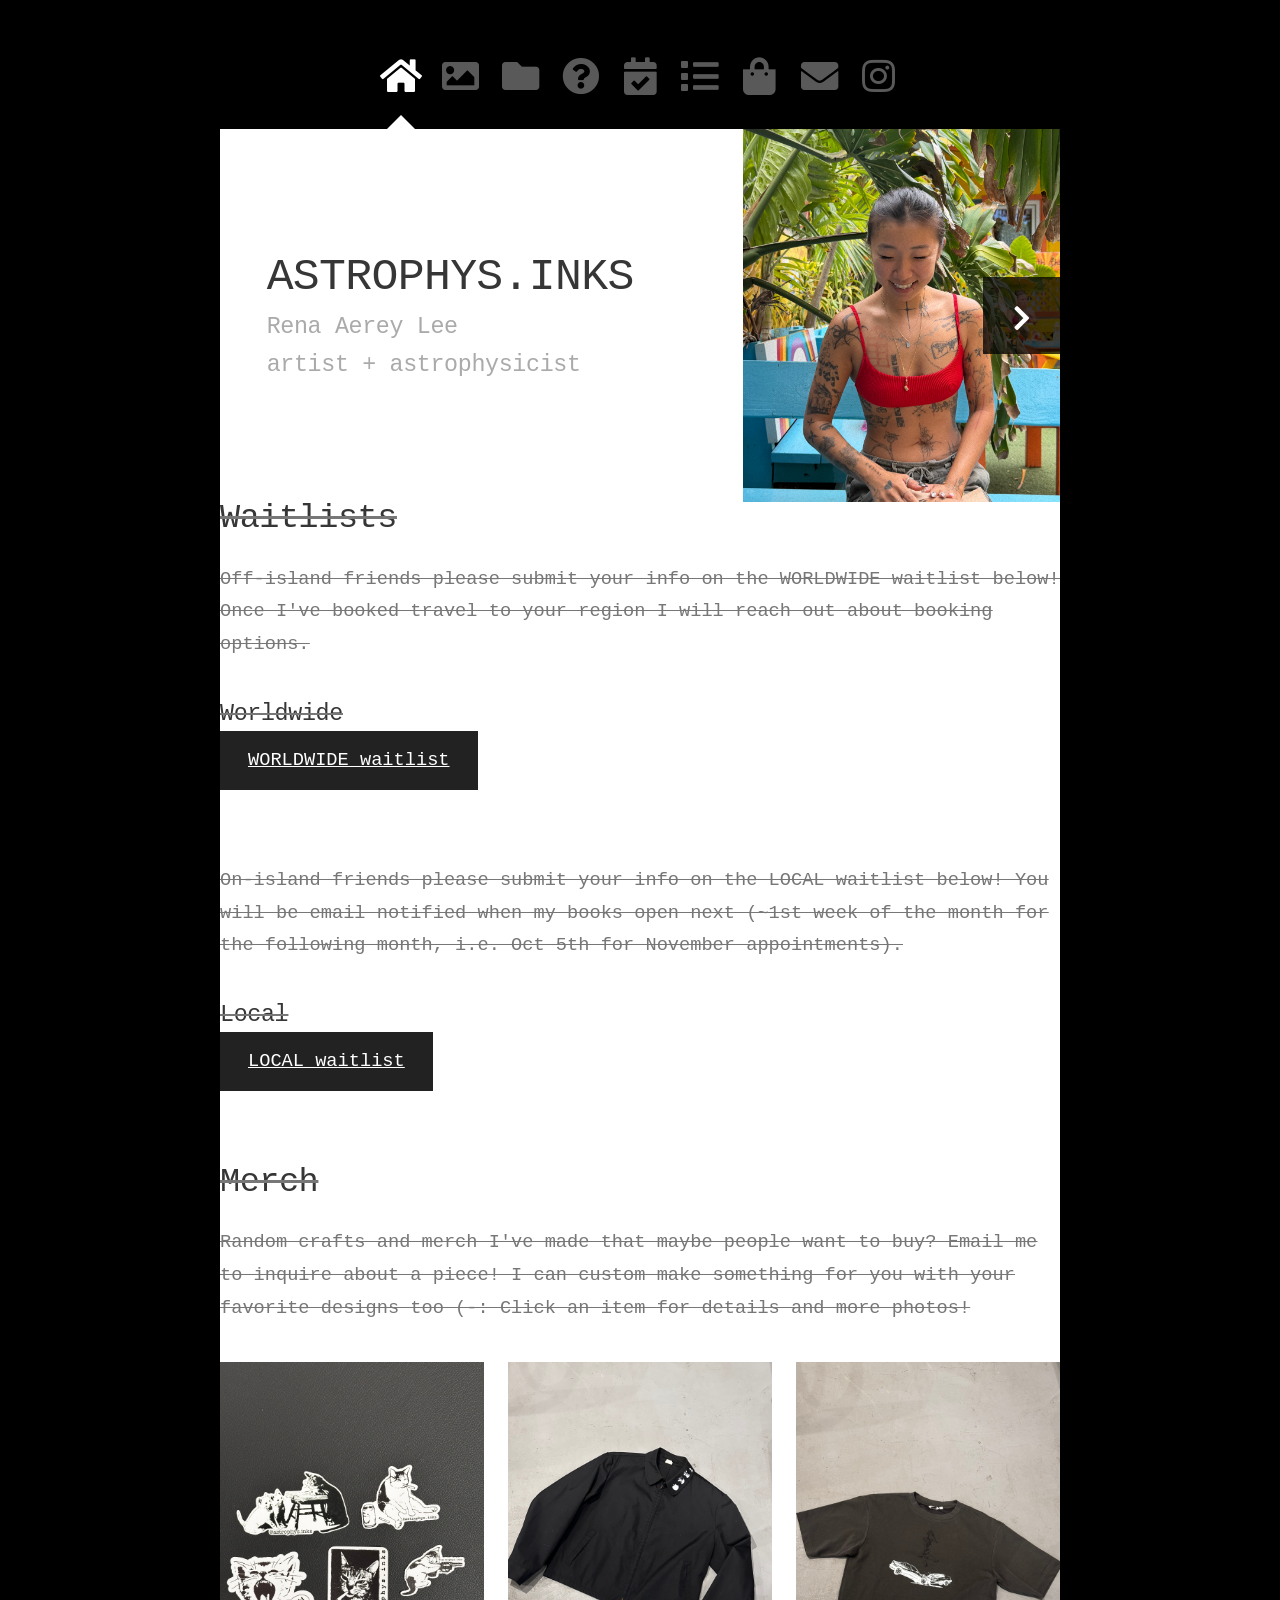
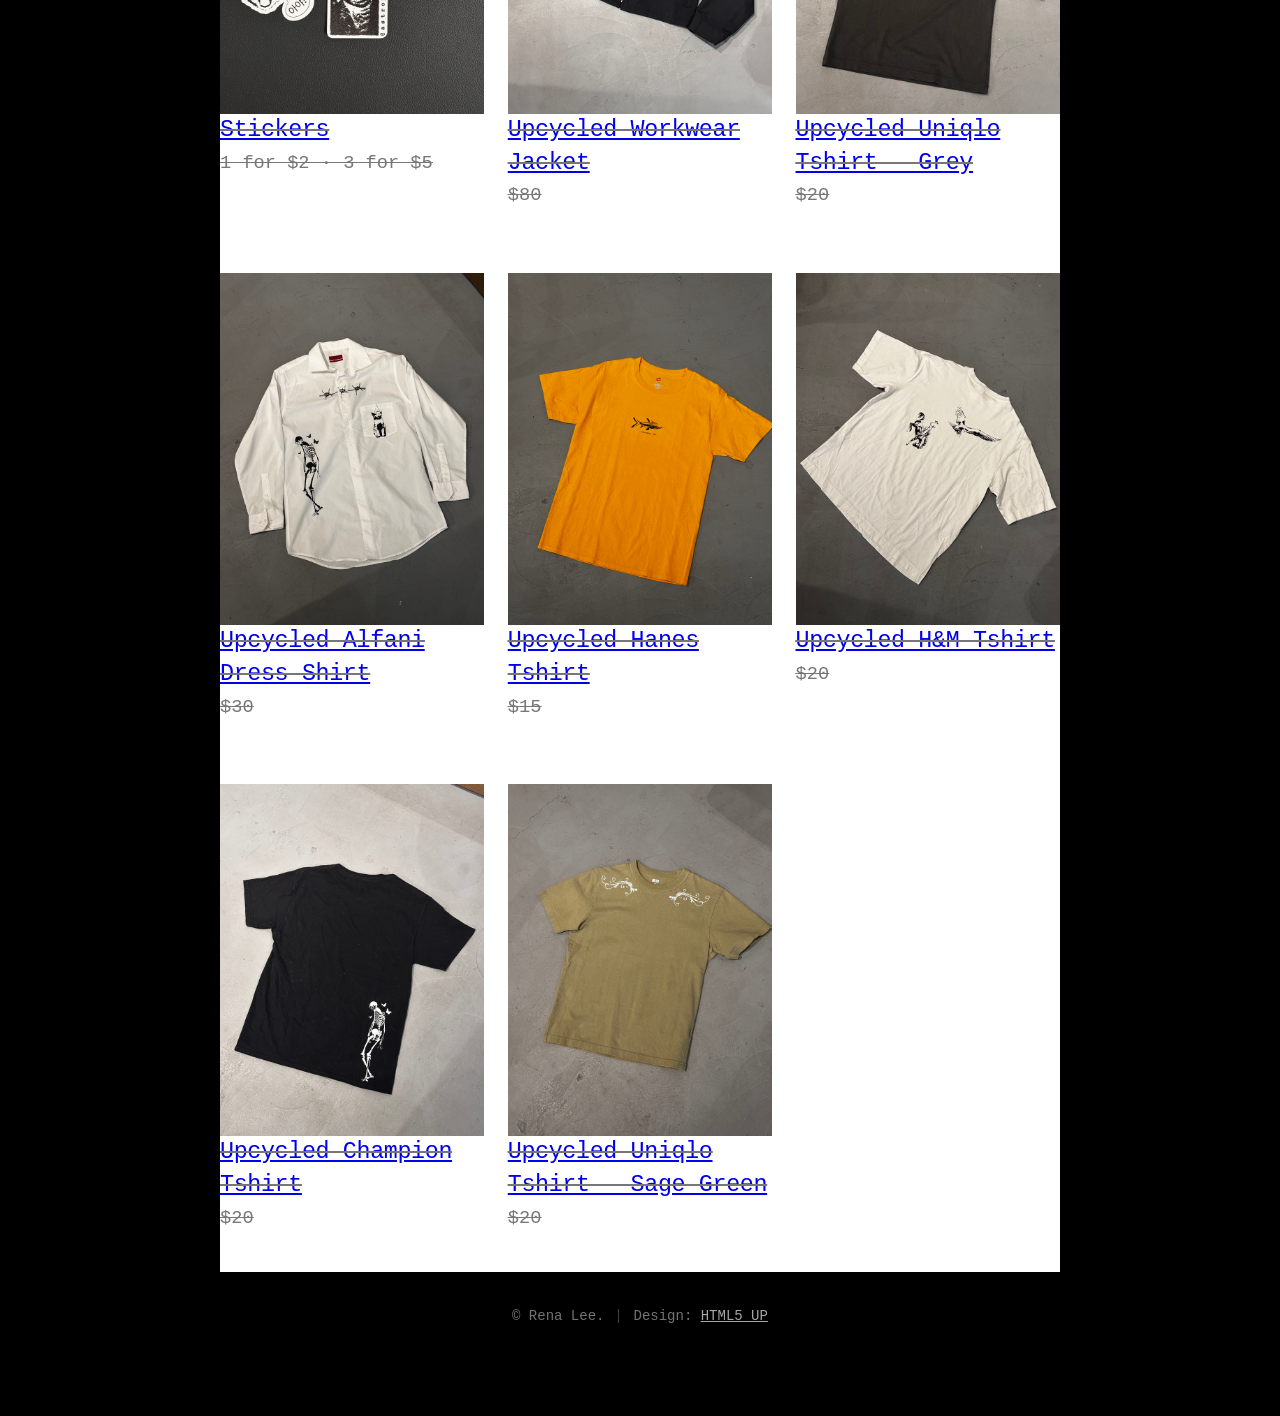
==== commit ff45b79c: "Update index.html" ====
--- a/index.html
+++ b/index.html
@@ -330,12 +330,13 @@
 <details><summary>I'm in town for the next couple days! Can I get a tattoo from you? Do you take walk-ins?</summary><p>Most likely no :/ my books fill up about a month in advance! If you're planning travel to Oahu and want to book with me, please plan in advance! Feel free to email me about special requests.</p></details>
 <details><summary>When do you work?</summary><p>Every day! But my office job M-F usually keeps me out of the studio. I typically only book tattoos on weekends, with some exceptions for projects I really want to pursue! </p></details>
 <details><summary>How much do you charge?</summary><p>My minimum for flash is $200 and for custom work is $250. I do not have a set hourly rate; I charge by the piece. Factors that are considered in pricing are design, placement (and to some extent the condition of your skin), and size. </p></details>
-<details><summary>What payment methods do you accept?</summary><p>I can accept Venmo, Apple Pay, or Zelle for digital options. I much prefer cash for the remainder due at your appointment, though! </p></details>
+<details><summary>What payment methods do you accept?</summary><p>I can accept Venmo, Apple Pay, or Zelle for digital options. I much prefer cash for the remainder due at your appointment, though! I do not accept any physical card payments.</p></details>
 <details><summary>Can I get my deposit back?</summary><p> No :( <3 (I do make some exceptions sometimes tho) </p></details>
 </article>
 <article id="booking" class="panel">
 <header><h2>Booking Info + Form</h2></header>
-<p><b>BOOKS ARE CURRENTLY CLOSED. NOVEMBER BOOKS OPEN OCTOBER 5th, 10AM.</b></p>
+<p><b>NOVEMBER BOOKS ARE <s>OPEN AS OF OCTOBER 5th, 10AM.<s> PAUSED AS OF OCTOBER 6th, 12PM.</b></p>
+<!-- <p><a class="button external-link" href="https://forms.gle/ywMji9mz7qegM4kKA" data-link="booking">HONOLULU BOOKING REQUEST FORM</a></p> -->
 <p>My booking procedure goes as follows: The booking form is published the first week of the month for the following month (for example, Oct 5th for November appointments). I leave the form open for about a day or two or until I have enough responses. Flash requests are always filled first, in the order they are received. Then I go through custom requests and decide which ones are best suited for me, in the time I have left. If your request is not able to be fulfilled, I will email you to let you know! The same general procedure is used for guest spots, and each guest spot will have a separate booking form link on this page.</p>
 <p>The appointment deposit is $100 and can be sent via Venmo, Apple Pay, or Zelle. I will send specific instructions once we discuss your appointment. The deposit is NON-REFUNDABLE so please be sure you’re ready to commit to your appointment time.</p>
 <p>For specific flash days, just email me to inquire about an appointment! No need to fill out the form.</p>
@@ -348,23 +349,54 @@
 <p>On-island friends please submit your info on the LOCAL waitlist below! You will be email notified when my books open next (~1st week of the month for the following month, i.e. Oct 5th for November appointments).</p>
 <section><h3>Local</h3><p><a class="button external-link" href="https://forms.gle/F57bXv9yviREN1GG8" data-link="waitlistLocal">LOCAL waitlist</a></p></section>
 </article>
+
 <article id="merch" class="panel">
-<header><h2>Merch</h2></header>
-<p>Random crafts and merch I've made that maybe people want to buy? Email me to inquire about a piece! Still need to take and upload pics lmao... </p>
-<section aria-label="Merch gallery"><div class="row">
-<div class="col-4 col-6-medium col-12-small"><span class="image fit"><img src="images/pic01.jpg" alt="Merch placeholder 1" loading="lazy"></span></div>
-<div class="col-4 col-6-medium col-12-small"><span class="image fit"><img src="images/pic02.jpg" alt="Merch placeholder 2" loading="lazy"></span></div>
-<div class="col-4 col-6-medium col-12-small"><span class="image fit"><img src="images/pic03.jpg" alt="Merch placeholder 3" loading="lazy"></span></div>
-<div class="col-4 col-6-medium col-12-small"><span class="image fit"><img src="images/pic04.jpg" alt="Merch placeholder 4" loading="lazy"></span></div>
-<div class="col-4 col-6-medium col-12-small"><span class="image fit"><img src="images/pic05.jpg" alt="Merch placeholder 5" loading="lazy"></span></div>
-<div class="col-4 col-6-medium col-12-small"><span class="image fit"><img src="images/pic06.jpg" alt="Merch placeholder 6" loading="lazy"></span></div>
-<div class="col-4 col-6-medium col-12-small"><span class="image fit"><img src="images/pic07.jpg" alt="Merch placeholder 7" loading="lazy"></span></div>
-<div class="col-4 col-6-medium col-12-small"><span class="image fit"><img src="images/pic08.jpg" alt="Merch placeholder 8" loading="lazy"></span></div>
-<div class="col-4 col-6-medium col-12-small"><span class="image fit"><img src="images/pic09.jpg" alt="Merch placeholder 9" loading="lazy"></span></div>
-<div class="col-4 col-6-medium col-12-small"><span class="image fit"><img src="images/pic10.jpg" alt="Merch placeholder 10" loading="lazy"></span></div>
-<div class="col-4 col-6-medium col-12-small"><span class="image fit"><img src="images/pic11.jpg" alt="Merch placeholder 11" loading="lazy"></span></div>
-<div class="col-4 col-6-medium col-12-small"><span class="image fit"><img src="images/pic12.jpg" alt="Merch placeholder 12" loading="lazy"></span></div>
-</div></section>
+  <header><h2>Merch</h2></header>
+  <p>Random crafts and merch I've made that maybe people want to buy? Email me to inquire about a piece! I can custom make something for you with your favorite designs too (-: Click an item for details and more photos!</p>
+  <section aria-label="Merch gallery">
+  <div class="row">
+    <div class="col-4 col-6-medium col-12-small">
+      <a href="stickers.html" class="image fit"><img src="images/IMG_0535.jpg" alt="Stickers" loading="lazy"></a>
+      <h3><a href="stickers.html">Stickers</a></h3>
+      <p>1 for $2 · 3 for $5</p>
+    </div>
+    <div class="col-4 col-6-medium col-12-small">
+      <a href="upcycled-workwear-jacket.html" class="image fit"><img src="images/IMG_0525.jpg" alt="Upcycled Workwear Jacket" loading="lazy"></a>
+      <h3><a href="upcycled-workwear-jacket.html">Upcycled Workwear Jacket</a></h3>
+      <p>$80</p>
+    </div>
+    <div class="col-4 col-6-medium col-12-small">
+      <a href="upcycled-uniqlo-grey-tshirt.html" class="image fit"><img src="images/IMG_0522.jpg" alt="Upcycled Uniqlo Tshirt — Grey" loading="lazy"></a>
+      <h3><a href="upcycled-uniqlo-grey-tshirt.html">Upcycled Uniqlo Tshirt — Grey</a></h3>
+      <p>$20</p>
+    </div>
+    <div class="col-4 col-6-medium col-12-small">
+      <a href="upcycled-alfani-dress-shirt.html" class="image fit"><img src="images/IMG_0523.jpg" alt="Upcycled Alfani Dress Shirt" loading="lazy"></a>
+      <h3><a href="upcycled-alfani-dress-shirt.html">Upcycled Alfani Dress Shirt</a></h3>
+      <p>$30</p>
+    </div>
+    <div class="col-4 col-6-medium col-12-small">
+      <a href="upcycled-hanes-tshirt.html" class="image fit"><img src="images/IMG_0528.jpg" alt="Upcycled Hanes Tshirt" loading="lazy"></a>
+      <h3><a href="upcycled-hanes-tshirt.html">Upcycled Hanes Tshirt</a></h3>
+      <p>$15</p>
+    </div>
+    <div class="col-4 col-6-medium col-12-small">
+      <a href="upcycled-hm-tshirt.html" class="image fit"><img src="images/IMG_0530.jpg" alt="Upcycled H&amp;M Tshirt" loading="lazy"></a>
+      <h3><a href="upcycled-hm-tshirt.html">Upcycled H&amp;M Tshirt</a></h3>
+      <p>$20</p>
+    </div>
+    <div class="col-4 col-6-medium col-12-small">
+      <a href="upcycled-champion-tshirt.html" class="image fit"><img src="images/IMG_0531.jpg" alt="Upcycled Champion Tshirt" loading="lazy"></a>
+      <h3><a href="upcycled-champion-tshirt.html">Upcycled Champion Tshirt</a></h3>
+      <p>$20</p>
+    </div>
+    <div class="col-4 col-6-medium col-12-small">
+      <a href="upcycled-uniqlo-sage-tshirt.html" class="image fit"><img src="images/IMG_0533.jpg" alt="Upcycled Uniqlo Tshirt — Sage Green" loading="lazy"></a>
+      <h3><a href="upcycled-uniqlo-sage-tshirt.html">Upcycled Uniqlo Tshirt — Sage Green</a></h3>
+      <p>$20</p>
+    </div>
+  </div>
+  </section>
 </article>
 
 					</div>
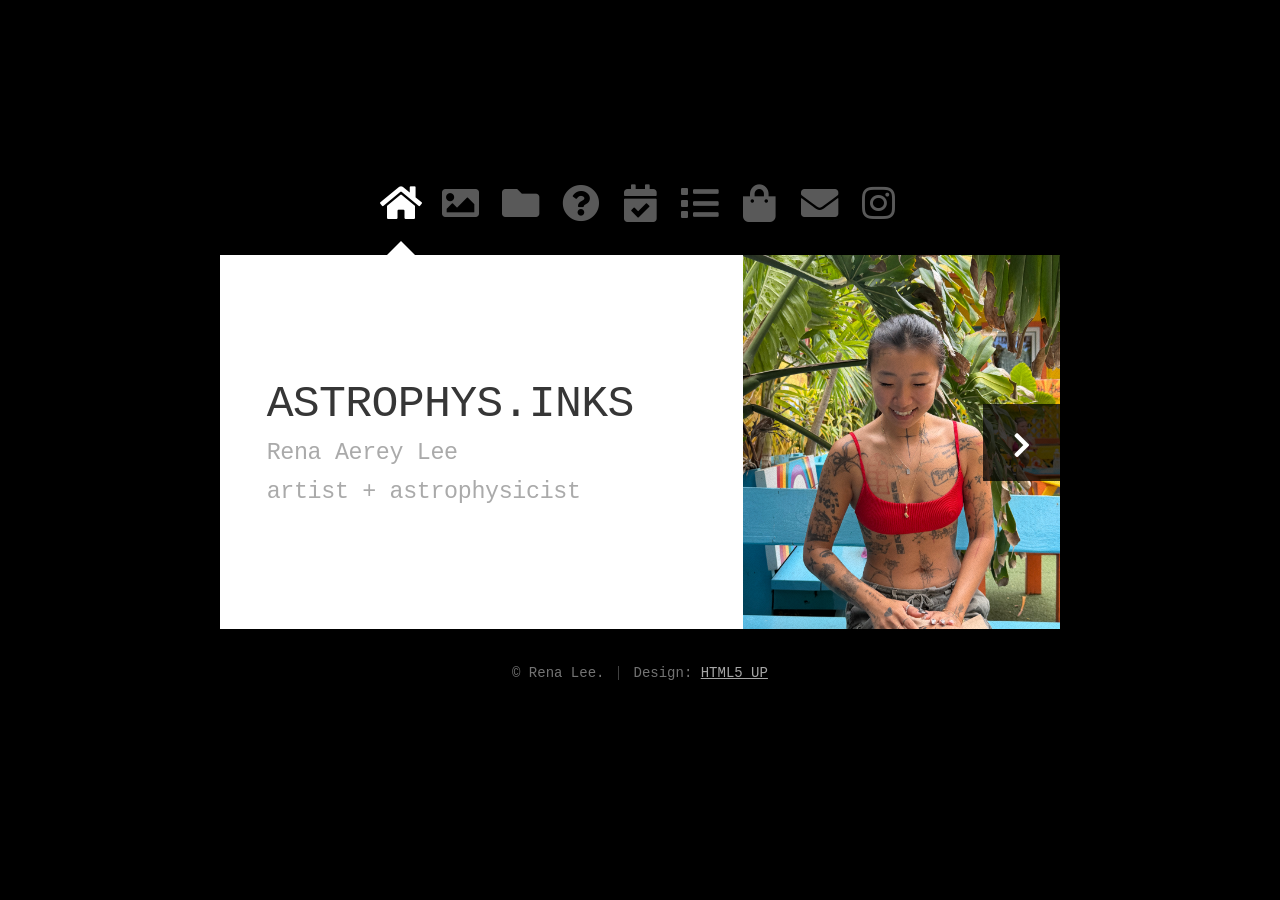
==== commit a9324702: "Update index.html" ====
--- a/index.html
+++ b/index.html
@@ -335,7 +335,7 @@
 </article>
 <article id="booking" class="panel">
 <header><h2>Booking Info + Form</h2></header>
-<p><b>NOVEMBER BOOKS ARE <s>OPEN AS OF OCTOBER 5th, 10AM.<s> PAUSED AS OF OCTOBER 6th, 12PM.</b></p>
+<p><b>NOVEMBER BOOKS ARE <s>OPEN AS OF OCTOBER 5th, 10AM.</s> PAUSED AS OF OCTOBER 6th, 12PM.</b></p>
 <!-- <p><a class="button external-link" href="https://forms.gle/ywMji9mz7qegM4kKA" data-link="booking">HONOLULU BOOKING REQUEST FORM</a></p> -->
 <p>My booking procedure goes as follows: The booking form is published the first week of the month for the following month (for example, Oct 5th for November appointments). I leave the form open for about a day or two or until I have enough responses. Flash requests are always filled first, in the order they are received. Then I go through custom requests and decide which ones are best suited for me, in the time I have left. If your request is not able to be fulfilled, I will email you to let you know! The same general procedure is used for guest spots, and each guest spot will have a separate booking form link on this page.</p>
 <p>The appointment deposit is $100 and can be sent via Venmo, Apple Pay, or Zelle. I will send specific instructions once we discuss your appointment. The deposit is NON-REFUNDABLE so please be sure you’re ready to commit to your appointment time.</p>
